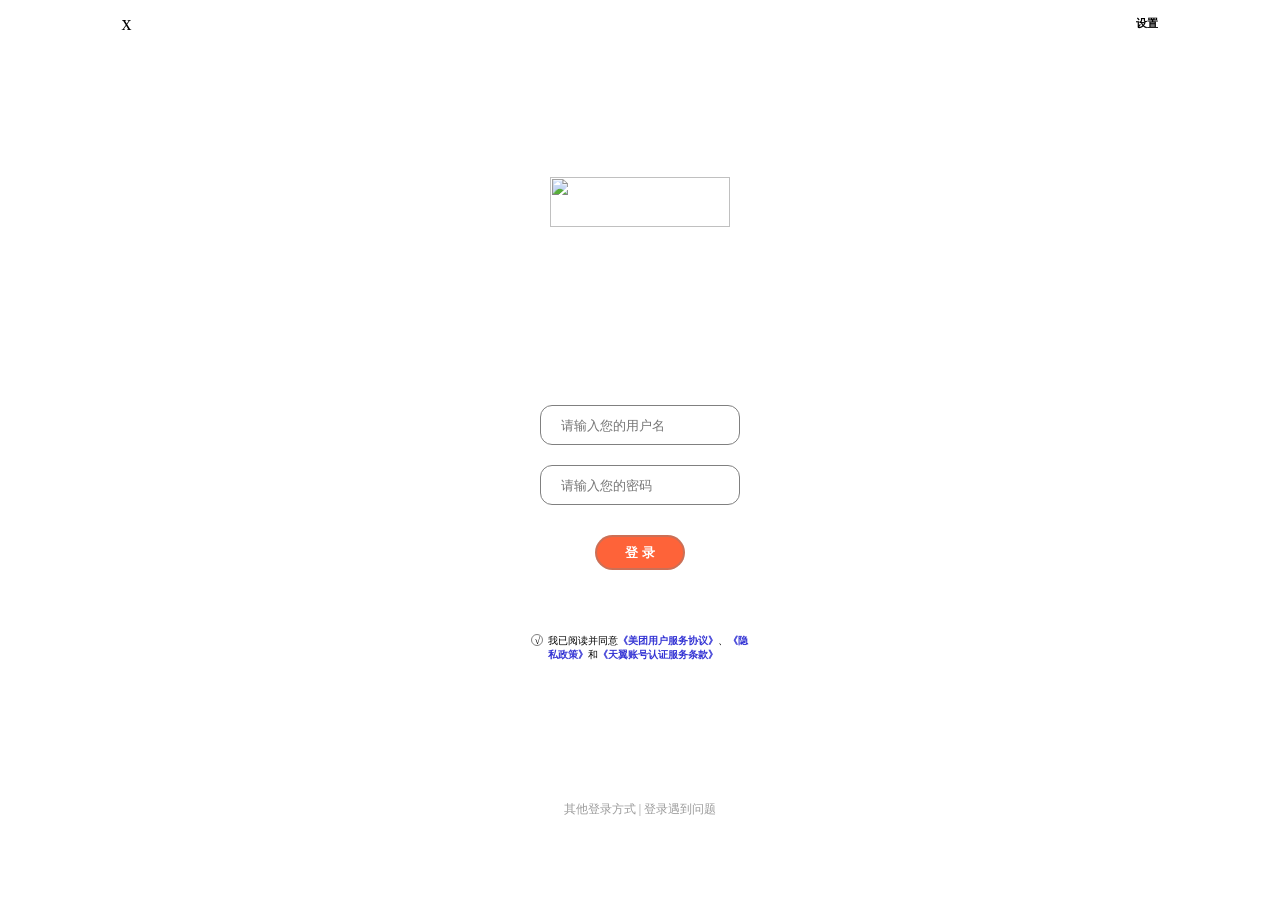
==== rdc_public_remark_web/src/html/index.html @ c01dc5eb "Add files via upload" ====
<!DOCTYPE html>
<html lang="zh-CN">
<head>
    <meta charset="UTF-8">
    <meta name="viewport" content="width=device-width, initial-scale=1.0">
    <title>大众点评</title>
    <link rel="stylesheet" href="../style/index.css">
    <link rel="stylesheet" href="../style/reset.css">
</head>
<body>
    <!-- 登录界面 -->
    <div class="dzdp_login dzdp_page">
        <div class="dzdp_login_header">
            <i class="dzdp_login_close" style="font-size: 20px;">x</i>
            <p class="dzdp_login_config">设置</p>
        </div>
        <div class="dzdp_login_content">
            <img class="dzdp_logo" src="/static/images/dzdp_logo.png" alt="">
            <div class="dzdp_login_tip" style="opacity: 0;"></div>
            <form class="dzdp_login_form" autocomplete="off">
                <input type="text" class="account" name="account" placeholder="请输入您的用户名">
                <input type="password" class="password" name="password" placeholder="请输入您的密码">
                <div class="dzdp_login_btn" style="margin-top: 20px;">
                    <button class="dzdp_log">登 录</button>
                </div>
            </form>
            <div class="dzdp_login_attention">
                <i class="dzdp_login_attention_confirm">√</i>
                <span class="dazp_login-attentionText">我已阅读并同意<strong style="color: rgb(52, 52, 212)">《美团用户服务协议》</strong>、<strong style="color: rgb(52, 52, 212)">《隐私政策》</strong>和<strong style="color: rgb(52, 52, 212)">《天翼账号认证服务条款》</strong></span>
            </div>
        </div>
        <div class="dzdp_login_bottom">其他登录方式 | 登录遇到问题</div>
    </div>

    <!-- 主界面 -->
    <div class="dzdp_mainPage dzdp_page innerPage innerPage_01" style="display: none;">
       <div class="dzdp_mainPage_header">
            <div class="dzdp_mainPage_header_tab" style="margin: 0 auto;">
                <h2 class="dzdp_mainPage_headTab tab_note">笔记 </h2>
                <h2 class="dzdp_mainPage_headTab tab_place  header_tab_active"> 广州 <em style="font-size: 10px; color: black; background: none;">▼</em></h2>
            </div>
            <img src="/static/icon/main_page_menu.svg" class="dzdp_mainPage_menuSvg" alt="" style="width: 20px; height: 45px;">
       </div>
       <div class="dzdp_mainPage_searh">
            <img src="/static/icon/scan.svg" alt="" style="width: 5%; height: 80%;">
            <span class="gap" style="color: gray; margin-bottom: 3px;"> | </span>
            <input type="text" class="dzdp_mainPage_searhBox" placeholder="白云山攻略">
            <button class="dzdp_mainPage_searhBtn">搜索</button>
       </div>
       <div class="dzdp_mainPage_content">
            <ul class="dzdp_mainPage_content_tab">
                <li class="tab_choice">关注</li>
                <li class="tab_choice content_tab_active">推荐</li>
                <li class="tab_choice">附近</li>
                <li class="tab_choice">美食</li>
                <li class="tab_choice">出行</li>
                <li class="tab_choice">户外</li>
            </ul>
            <div class="dzdp_mainPage_noteShow">
                
            </div>
       </div> 
    </div>

    <!-- 视频界面 空白-->
    <div class="dzdp_videoPage dzdp_page innerPage innerPage_02" style="display: none;"></div>

    <!-- 消息界面 -->
    <div class="dzdp_messagePage dzdp_page innerPage innerPage_03" style="display: none;">
        <div class="dzdp_messagePage_head">
            <h1 class="dzdp_messagePage_title">消 息</h1>
            <span class="dzdp_messagePage_delRecord">
                <img src="/static/icon/delRecord.svg" alt="" style="width: 20%;">
                清除未读
            </span>
        </div>
        <div class="dzdp_messagePage_tips">
            <div class="messagePage_likeCheck">
                <div class="messagePage_IconBox" style="background-color: rgb(255, 236, 221);">
                    <img src="/static/icon/thumb_liked.svg" style="width: 60%;">
                </div>
                <span class="iconDesription">赞/收藏/有帮助</span>
            </div>
            <div class="messagePage_comment">
                <div class="messagePage_IconBox" style="background-color: rgb(254, 227, 232);">
                    <img src="/static/icon/commentIcon.svg" style="width: 60%;">
                </div>
                <span class="iconDesription">评论和@</span>
            </div>
            <div class="messagePage_fansAdd">
                <div class="messagePage_IconBox" style="background-color: rgb(226, 244, 255);">
                    <img src="/static/icon/fansAdd.svg" style="width: 60%;">
                </div>
                <span class="iconDesription">新增粉丝</span>
            </div>
            
        </div>
            
     </div>

    <!-- 我的 页面 -->
    <div class="dzdo_personPage dzdp_page innerPage innerPage_04" style="display: none;"></div>

    <!-- 底部tab切换栏 -->
    <div class="dzdp_Page_bottom" style="display: none;">
        <ul class="dzdp_mainPage_bottomTab">
            <li class="tab_choice bottom_tab_active">推荐</li>
            <li class="tab_choice">视频</li>
            <li class="tab_choice_publish">+ 发笔记</li>
            <li class="tab_choice">消息</li>
            <li class="tab_choice">我的</li>
        </ul>
   </div>

    <!-- 搜索界面 -->
    <div class="dzdp_searchPage dzdp_page" style="display: none;">
        <div class="dzdp_searchPage_search">
            <i class="searchPage_returnIcon" style="font-size: 30px;">&lt;</i>
            <input type="text" class="dzdp_searchPage_searchBox" autofocus>
            <span class="dzdp_searchPage_searchBtn">搜索</span>
        </div>
        <div class="dzdp_searchPage_history" style="width: 100%; height: 20%;">
            <div class="dzdp_searchPage_historyHead">
                <h2 class="searchHistory" style="font-weight: 600;">历史搜索</h2>
                <img src="/static/icon/delIcon.svg" class="dzdp_searchPage_historyDel" style="width: 6%; height: 6%;">
            </div>
            <div class="dzdp_searchPage_historyContent">
               
            </div>
        </div>
        <div class="dzdp_searchPage_discovery" style="width: 100%;">
            <div class="dzdp_searchPage_Head">
                <h2 class="searchDiscovery" style="font-weight: 600;">搜索发现</h2>
                <span class="discoveryToggle"><img src="/static/icon/discoveryToggle.svg" class="dzdp_searchPage_discoveryToggle" style="width: 25%; height: 30%;">换一换</span>
            </div>
            <div class="dzdp_searchPage_historyContent">
                
            </div>
        </div>
    </div>

    <!-- 引用js文件 -->
    <script src="../utlis/index.js"></script>
</body>
</html>
---- rdc_public_remark_web/src/style/index.css ----
body {
    display: flex;
    flex-direction: column;
    align-items: center; 
    position: relative;
}

.dzdp_page {
    display: flex;
    height: 90vh;
    width: 90vw;
    margin: auto;
    left: 0;
    right: 0;
    top: 0;
    position: absolute;
}
/* 登录界面样式 */
.dzdp_login {   
    flex-direction: column;
    justify-content: space-between;
    align-items: center;
    transition: all 1s;
}

.dzdp_login_header {
    width: 90%;
    height: 30px;
    margin: 0 auto;

    display: flex;
    justify-content: space-between;
    align-items: center;
}

.dzdp_login_config {
    font-size: 11px;
    font-weight: 600;
}

.dzdp_logo {
    width: 180px;
    height: 50px;
}

.dzdp_login_content {
    width: 90%;
    height: 60%;
}

.dzdp_login_content,.dzdp_login_form {
    display: flex;
    flex-direction: column;
    justify-content: space-between;
    align-items: center;
}

.dzdp_login_tip {
    width: 200px;
    height: 60px;
    font-size: 15px;
    color: white;
    border-radius: 10px;
    border: 1px solid white;

    display: flex;
    justify-content: center;
    align-items: center;

    margin-bottom: -20px;

    transition: all 0.3s linear;
}

.account,.password {
    width: 200px;
    height: 40px;
    padding-left: 20px;
    border-radius: 12px;
    margin: 10px 0;

    border: 1px solid gray;
}

.dzdp_log {
    width: 90px;
    height: 35px;
    font-weight: 600;

    border-radius: 20px;
    border: 2px solid #80808066;
}

.dzdp_log:active {
    box-shadow: 0 0 5px gray;
}

.dzdp_log {
    color: white;
    background-color: rgb(254, 99, 57);
}

.dzdp_login_attention {
    display: flex;
}

.dazp_login-attentionText {
    display: block;
    width: 200px;
    font-size: 10px;
}

.dzdp_login_attention_confirm {
    display: block;
    width: 12px;
    height: 12px;
    border: 1px solid gray;
    font-size: 10px;
    color: black;
    background-color: white;

    text-align: center;
    line-height: 12px;

    border-radius: 12px;

    overflow: hidden;

    margin-right: 5px;
}

.attentionConfirm {
    color: white;
    background-color: rgb(254, 99, 57);
}

.dzdp_login_bottom {
    color: rgba(128, 128, 128, 0.797);
    font-size: 12px;
}


/* 主页面样式 */
.dzdp_mainPage {
    flex-direction: column;
    align-items: center; 
}

.dzdp_mainPage_header {
    width: 90%;
    display: flex;
    justify-content: end;
}

.dzdp_mainPage_header_tab {
    width: 40%;
    display: flex;
    justify-content: space-between;
    align-items: center;

    margin-top: 10px;
}

.dzdp_mainPage_headTab {
    font-size: 13px;
    color: gray;
}

.dzdp_mainPage_searh {
    width: 100%;
    height: 30px;
    padding-left: 10px;
    line-height: 30px;

    border: 1px solid rgb(254, 114, 45);
    border-radius: 30px;

    display: flex;
    justify-content: space-around;
    align-items: center;
}

.dzdp_mainPage_searhBox {
    height: 100%; 
    width: 70%;
    border: none;
}

.dzdp_mainPage_searhBtn {
    width: 13%;
    height: 23px;
    font-size: 12px;
    font-weight: 600;
    color: white;
    background-image: linear-gradient(rgb(254,134,53), rgb(254, 114, 45) );

    border: 1px solid rgb(254, 114, 45);
    border-radius: 30px;

    margin-right: 5px;  
}

.dzdp_mainPage_content {
    width: 100%;
    margin: 0 auto;
}

.dzdp_mainPage_content_tab {
    width: 100%;
    height: 20px;
    display: flex;
    justify-content: space-between;
    align-items: center;
}

.dzdp_mainPage_content_tab .tab_choice{
    font-size: 12px;
    font-weight: 400;
    color: gray;
}

.header_tab_active {
    background: linear-gradient(rgb(254, 114, 45), rgb(254, 99, 57))no-repeat left bottom /  30px 3px ;
}

.header_tab_active,.dzdp_mainPage_content_tab .content_tab_active {
    font-size: 15px;
    font-weight: 600;
    color: black;
}

.dzdp_mainPage_noteShow {
    width: 100%;
    position: relative;
    overflow: scroll;
}

.dzdp_mainPage_noteShow>.mainPage_noteBox {
    width: 150px;
    position: absolute;
    transition: .3s;

    box-shadow: 0 0 10px rgba(0, 0, 0, 0.306);
}

.dzdp_mainPage_noteImg {
    width: 100%;
    height: 80%;
    background-color: rgba(128, 128, 128, 0.553);
}

.dzdp_mainPage_noteText {
    width: 100%;
    height: 20%;
    background-color: rgba(7, 170, 235, 0.785);
    margin: 0 auto;
}

.dzdp_Page_bottom {
    width: 100%; 
    box-shadow: 0 0 10px rgba(0, 0, 0, 0.205);
    border-top: 1px solid rgba(128, 128, 128, 0.119); 
    position: fixed; 
    bottom: 0px;
    background-color: white;
}

.dzdp_mainPage_bottomTab {
    width: 100%;
    display: flex;
    align-items: center;
    justify-content: space-evenly;

    font-size: 12px;
    color: gray;
}

.dzdp_mainPage_bottomTab>.tab_choice,.tab_choice_publish {
    width: 30px;
    height: 30px;
    text-align: center;
    line-height: 30px;
    border-radius: 30px;

    display: flex;
    justify-content: center;
    align-items: center;
}

.dzdp_mainPage_bottomTab .tab_choice_publish {
    background-image: linear-gradient(to right,rgb(254, 138, 58), rgb(253, 94, 34), rgb(253, 61, 16)); 
    width: 65px; 
    color: white; 
    font-weight: 600; 
    font-size: 12px; 
    background-color: white;
}

.bottom_tab_active {
    font-size: 10px;
    color: rgb(253, 61, 16);
    background-color: rgb(255, 236, 227);
}


/* 搜索界面样式 */
.dzdp_searchPage {

    flex-direction: column;
    align-items: center;
}

.dzdp_searchPage_search {
    width: 100%;
    height: 40px;
    display: flex;
    justify-content: space-between;
    align-items: center;

    margin-bottom: 10px;
}

.dzdp_searchPage_searchBox {
    width: 75%;
    height: 30px;

    border: none;
    border-radius: 15px;
    padding: 15px;
}

.dzdp_searchPage_searchBtn {
    font-size: 12px;
    font-weight: 600;
}

.dzdp_searchPage_historyHead {
    display: flex;
    justify-content: space-between;
    align-items: center;
}

.dzdp_searchPage_Head {
    display: flex;
    justify-content: space-between;
    align-items: center;
}

.discoveryToggle {
    width: 18%;
    font-size: 12px; 
    color: rgba(128, 128, 128, 0.89);

    display: flex; 
    align-items: center;
}

/* 消息界面 */
.dzdp_messagePage {
    flex-direction: column;
    align-items: center; 
}

.dzdp_messagePage_head {
    width: 100%;

    display: flex;
    justify-content: end;

    margin-bottom: 20px;
}

.dzdp_messagePage_title {
    display: block;
    width: 33%;
    text-align: center;
    font-size: 20px;
}

.dzdp_messagePage_delRecord {
    width: 33%;

    font-size: 13px;

    display: flex;
    align-items: center;
    justify-content: center;
}

.dzdp_messagePage_tips {
    width: 100%;

    display: flex;
    justify-content: space-evenly;
    align-items: center;
}

.messagePage_likeCheck,.messagePage_comment,.messagePage_fansAdd {
    width: 33%;
    font-size: 12px;
    
    
    display: flex;
    flex-direction: column;
    align-items: center;
    text-align: center;
}

.messagePage_IconBox {
    width: 36%;
    height: 40px;
    display: flex;
    justify-content: center;
    align-items: center;
    
    border-radius: 40px;
    margin-bottom: 10px;
}

.iconDesription {
    font-size: 15px;
    font-weight: 200;
}
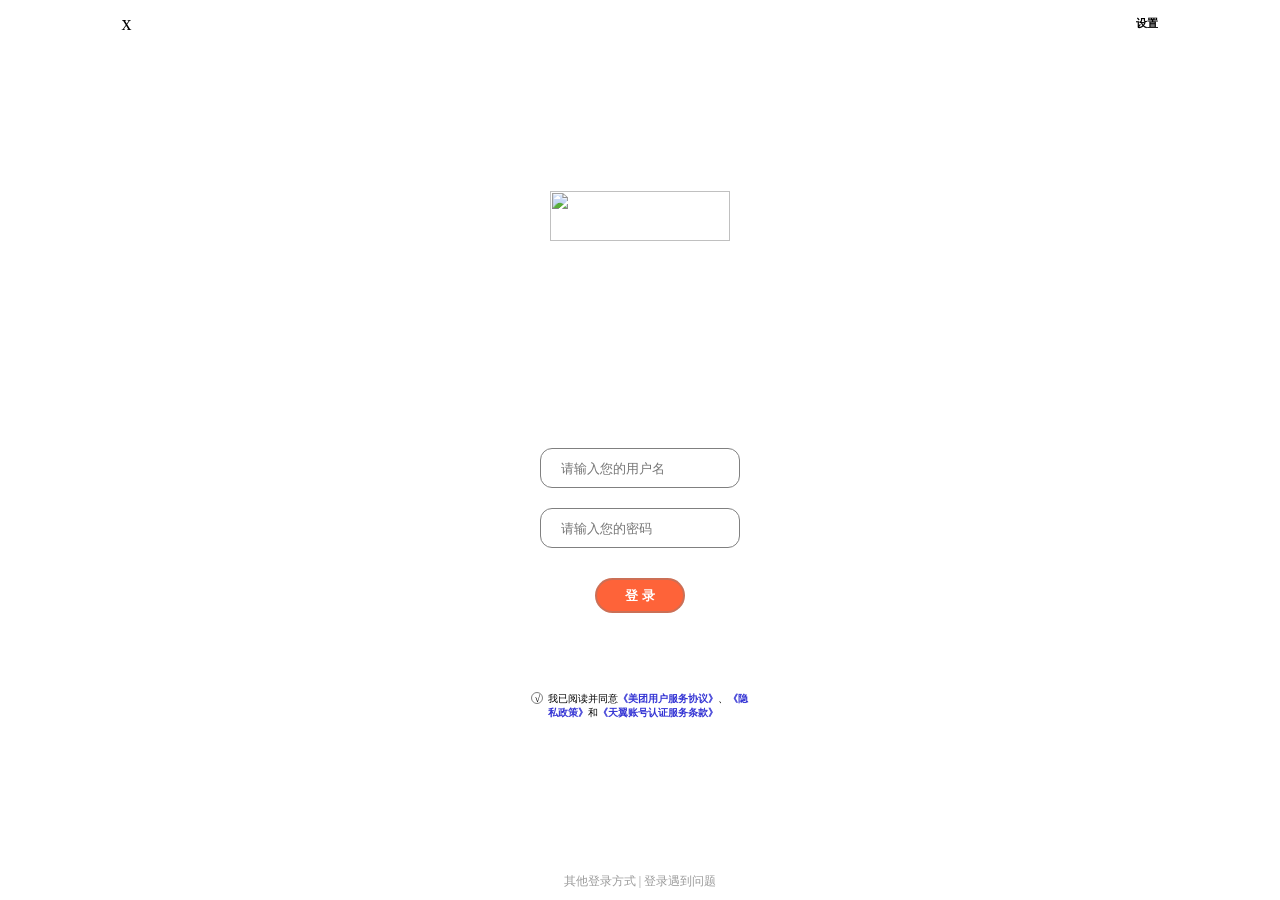
==== commit a3d9b7fa: "Add files via upload" ====
--- a/rdc_public_remark_web/src/html/index.html
+++ b/rdc_public_remark_web/src/html/index.html
@@ -56,7 +56,7 @@
                 <li class="tab_choice">出行</li>
                 <li class="tab_choice">户外</li>
             </ul>
-            <div class="dzdp_mainPage_noteShow">
+            <div class="dzdp_mainPage_noteShow recommendPage">
                 
             </div>
        </div> 
@@ -65,12 +65,56 @@
     <!-- 视频界面 空白-->
     <div class="dzdp_videoPage dzdp_page innerPage innerPage_02" style="display: none;"></div>
 
+     <!-- 发表笔记的界面 -->
+     <div class="dzdp_notePublish dzdp_page innerPage innerPage_03"  style="display: none;">
+        <div class="dzdp_notePublish_head">
+            <img src="/static/icon/back.svg" alt="" style="width: 27px;" id="backIcon">
+            <span class="dzdp_notePublish_title" >发笔记</span>
+            <img src="/static/icon/attention.svg" alt="" style="width: 17px;">
+        </div>
+
+        <div class="dzdp_notePublish_editContent">
+            <div class="dzdp_notePublish_picture" style="height: 20%;">
+                <div class="dzdp_notePublish_pictureAdd">
+                    <img src="/static/icon/picture_add.svg" alt="" style="width: 30%;">
+                </div>
+            </div>
+            <input type="text" class="dzdp_notePublish_titleInput" placeholder="填写标题会被更多人看到~">
+            <hr>
+            <textarea name="" id="" cols="30" rows="10" class="dzdp_notePublish_mainBody" placeholder="添加正文" style="width: 100%;"></textarea>
+            <div class="dzdp_notePublish_tag_topic">
+                <div class="dzdp_notePublish_topicBox">
+                    <img src="/static/icon/topic.svg" alt="" style="width: 25%;">
+                    话题
+                </div>
+                <div class="dzdp_notePublish_tagBox">
+                    <img src="/static/icon/tag.svg" alt="" style="width: 35%;">
+                    标签
+                </div>
+            </div>
+            <hr>
+            <div class="dzdp_notePublish_place" style="width: 100%;">
+                <div class="dzdp_notePublish_placeHead">
+                    <div class="dzdp_notePublish_placeIcon">
+                        <img src="/static/icon/place.svg" alt="" style="width: 27px;">
+                        添加地点
+                    </div>
+                    <div class="dzdp_notePublish_placeChoose">
+                        去选择 &gt;
+                    </div>
+                </div>
+            </div>
+        </div>
+        <button class="dzdp_notePublish_btn">发 布 笔 记</button>
+    
+    </div>  
+
     <!-- 消息界面 -->
-    <div class="dzdp_messagePage dzdp_page innerPage innerPage_03" style="display: none;">
+    <div class="dzdp_messagePage dzdp_page innerPage innerPage_04" style="display: none;">
         <div class="dzdp_messagePage_head">
             <h1 class="dzdp_messagePage_title">消 息</h1>
             <span class="dzdp_messagePage_delRecord">
-                <img src="/static/icon/delRecord.svg" alt="" style="width: 20%;">
+                <img src="/static/icon/del_record.svg" alt="" style="width: 20%;">
                 清除未读
             </span>
         </div>
@@ -83,13 +127,13 @@
             </div>
             <div class="messagePage_comment">
                 <div class="messagePage_IconBox" style="background-color: rgb(254, 227, 232);">
-                    <img src="/static/icon/commentIcon.svg" style="width: 60%;">
+                    <img src="/static/icon/comment_icon.svg" style="width: 60%;">
                 </div>
                 <span class="iconDesription">评论和@</span>
             </div>
             <div class="messagePage_fansAdd">
                 <div class="messagePage_IconBox" style="background-color: rgb(226, 244, 255);">
-                    <img src="/static/icon/fansAdd.svg" style="width: 60%;">
+                    <img src="/static/icon/fans_add.svg" style="width: 60%;">
                 </div>
                 <span class="iconDesription">新增粉丝</span>
             </div>
@@ -99,16 +143,47 @@
      </div>
 
     <!-- 我的 页面 -->
-    <div class="dzdo_personPage dzdp_page innerPage innerPage_04" style="display: none;"></div>
+    <div class="dzdp_personPage dzdp_page innerPage innerPage_05" style="display: none;">
+        <div class="dzdp_personPage_head">
+            <div class="dzdp_personPage_headphoto">
+                <div class="dzdp_personPage_headphoto_iconBox">
+                    <img src="/static/icon/headphoto_add.svg" alt="" style="width: 60%;">
+                </div>
+            </div>
+            <section class="dzdp_personPage_headText">
+                <span class="dzdp_personPage_uname" style="font-size: 18px; color: white;">
+                    点击设置昵称
+                </span>
+                <span class="dzdp_personPage_breif" style="font-size: 10px; color: rgb(255, 253, 253);">
+                    添加简介让大家更好的认识你~
+                </span>
+            </section>
+        </div>
+        <div class="dzdp_personPage_statics">
+            <ul class="dzdp_personPage_staticsBox">
+                <li><em style="font-style: italic;">0</em> 粉丝</li>
+                <li><em style="font-style: italic;">0</em> 关注</li>
+                <li><em style="font-style: italic;">0</em> 获赞</li>
+            </ul>
+        </div>
+        <div class="dzdp_personPage_myRecord">
+            <ul class="dzdp_personPage_myRecord_head">
+                <li class="recordHead_active">动态</li>
+                <li>笔记</li>
+            </ul>
+        </div>
+    </div>
+
+   
 
     <!-- 底部tab切换栏 -->
     <div class="dzdp_Page_bottom" style="display: none;">
         <ul class="dzdp_mainPage_bottomTab">
-            <li class="tab_choice bottom_tab_active">推荐</li>
-            <li class="tab_choice">视频</li>
-            <li class="tab_choice_publish">+ 发笔记</li>
-            <li class="tab_choice">消息</li>
-            <li class="tab_choice">我的</li>
+            <li class="bottom_tab tab_choice bottom_tab_active">推荐</li>
+            <li class="bottom_tab tab_choice">视频</li>
+            <li class="bottom_tab tab_choice_publish">+ 发笔记</li>
+            <li class="bottom_tab tab_choice">消息</li>
+            <li class="bottom_tab tab_choice">我的</li>
         </ul>
    </div>
 
@@ -122,7 +197,7 @@
         <div class="dzdp_searchPage_history" style="width: 100%; height: 20%;">
             <div class="dzdp_searchPage_historyHead">
                 <h2 class="searchHistory" style="font-weight: 600;">历史搜索</h2>
-                <img src="/static/icon/delIcon.svg" class="dzdp_searchPage_historyDel" style="width: 6%; height: 6%;">
+                <img src="/static/icon/del_icon.svg" class="dzdp_searchPage_historyDel" style="width: 6%; height: 6%;">
             </div>
             <div class="dzdp_searchPage_historyContent">
                
@@ -131,7 +206,7 @@
         <div class="dzdp_searchPage_discovery" style="width: 100%;">
             <div class="dzdp_searchPage_Head">
                 <h2 class="searchDiscovery" style="font-weight: 600;">搜索发现</h2>
-                <span class="discoveryToggle"><img src="/static/icon/discoveryToggle.svg" class="dzdp_searchPage_discoveryToggle" style="width: 25%; height: 30%;">换一换</span>
+                <span class="discoveryToggle"><img src="/static/icon/discovery_toggle.svg" class="dzdp_searchPage_discoveryToggle" style="width: 25%; height: 30%;">换一换</span>
             </div>
             <div class="dzdp_searchPage_historyContent">
                 
@@ -139,7 +214,10 @@
         </div>
     </div>
 
+
+
     <!-- 引用js文件 -->
+    <script src="../utlis/defaultTool.js"></script>
     <script src="../utlis/index.js"></script>
 </body>
 </html>
--- a/rdc_public_remark_web/src/style/index.css
+++ b/rdc_public_remark_web/src/style/index.css
@@ -7,7 +7,7 @@
 
 .dzdp_page {
     display: flex;
-    height: 90vh;
+    height: 98vh;
     width: 90vw;
     margin: auto;
     left: 0;
@@ -15,6 +15,8 @@
     top: 0;
     position: absolute;
 }
+
+
 /* 登录界面样式 */
 .dzdp_login {   
     flex-direction: column;
@@ -211,6 +213,8 @@
     display: flex;
     justify-content: space-between;
     align-items: center;
+
+    margin: 16px 0;
 }
 
 .dzdp_mainPage_content_tab .tab_choice{
@@ -257,7 +261,9 @@
 }
 
 .dzdp_Page_bottom {
+    display: flex;
     width: 100%; 
+    height: 8%;
     box-shadow: 0 0 10px rgba(0, 0, 0, 0.205);
     border-top: 1px solid rgba(128, 128, 128, 0.119); 
     position: fixed; 
@@ -420,4 +426,192 @@
 .iconDesription {
     font-size: 15px;
     font-weight: 200;
+}
+
+/* 我的界面 */
+.dzdp_personPage {
+    flex-direction: column;
+    align-items: center;
+    justify-content: end;
+}
+
+.dzdp_personPage_head {
+    width: 100%;
+
+    display: flex;
+    align-items: center;
+
+    margin-bottom: 10px;
+}
+
+.dzdp_personPage_headphoto {
+    width: 80px;
+    height: 80px;
+
+    border-radius: 80px;
+    background-color: azure;
+
+    margin-right: 20px;
+}
+
+.dzdp_personPage_headphoto_iconBox {
+    width: 70px;
+    height: 70px;
+
+    border-radius: 70px;
+    background-color: rgba(76, 73, 73, 0.174);
+}
+
+.dzdp_personPage_headphoto_iconBox,.dzdp_personPage_headphoto {
+    display: flex;
+    justify-content: center;
+    align-items: center;
+}
+
+.dzdp_personPage_headText {
+    height: 60%;
+
+    display: flex;
+    flex-direction: column;
+    justify-content: space-between;
+}
+
+.dzdp_personPage_statics {
+    width: 100%;
+    height: 10%;
+
+    border-radius: 12px;
+    background-color: aliceblue;
+
+    display: flex;
+    justify-content: center;
+
+    margin-bottom: 15px;
+}
+
+.dzdp_personPage_staticsBox {
+    width: 80%;
+
+    display: flex;
+    justify-content: space-between;
+    align-items: center;
+}
+
+.dzdp_personPage_myRecord {
+    width: 100%;
+    height: 60%;
+    border-radius: 12px ;
+    background-color: rgba(192, 183, 183, 0.272);
+}
+
+.dzdp_personPage_myRecord_head {
+    width: 30%;
+
+    display: flex;
+    justify-content: space-between;
+
+    margin: 10px 20px;
+}
+
+.recordHead_active {
+    background: linear-gradient(to right,rgb(254, 138, 58), rgb(253, 94, 34), rgb(253, 61, 16)) no-repeat left bottom /  35px 4px ;
+}
+
+/* 发表笔记页面 */
+.dzdp_notePublish {
+    flex-direction: column;
+    align-items: center;
+}
+
+
+.dzdp_notePublish_head {
+    width: 100%;
+    height: 5%;
+
+    display: flex;
+    justify-content: space-between;
+    align-items: center;
+}
+
+.dzdp_notePublish_editContent {
+    width: 100%;
+    height: 85%;
+
+    margin-top: 15px;
+}
+
+.dzdp_notePublish_pictureAdd {
+    width: 90px;
+    height: 90px;
+
+    background-color: rgba(246 , 246, 246);
+    border-radius: 10px;
+
+    display: flex;
+    justify-content: center;
+}
+
+.dzdp_notePublish_titleInput {
+    width: 100%;
+    border: none;
+
+    margin-top: 20px;
+}
+
+.dzdp_notePublish_tag_topic {
+    width: 100%;
+    height: 10%;
+    display: flex;
+    justify-content: start;
+}
+
+.dzdp_notePublish_topicBox,.dzdp_notePublish_tagBox {
+    font-size: 10px;
+    text-align: center;
+    margin-right: 10px;
+
+    width: 50px;
+    height: 20px;
+    border-radius: 20px;
+    line-height: 20px;
+
+    background-color: rgb(246, 246, 246);
+
+    display: flex;
+    align-items: center;
+    justify-content: center;
+}
+
+.dzdp_notePublish_placeHead {
+    width: 100%;
+
+    display: flex;
+    justify-content: space-between;
+    align-items: center;
+}
+
+.dzdp_notePublish_placeIcon {
+    font-size: 12px;
+    font-weight: 600;
+    width: 40%;
+    height: 30%;
+
+    display: flex;
+    align-items: center;
+}
+
+.dzdp_notePublish_placeChoose {
+    font-size: 12px;
+    color: gray;
+}
+
+.dzdp_notePublish_btn {
+    width: 300px;
+    height: 40px;
+    border-radius: 20px;
+    font-weight: 600;
+    color: white;
+
+    border: none;
+    background-color: rgb(255, 99, 57);
 }
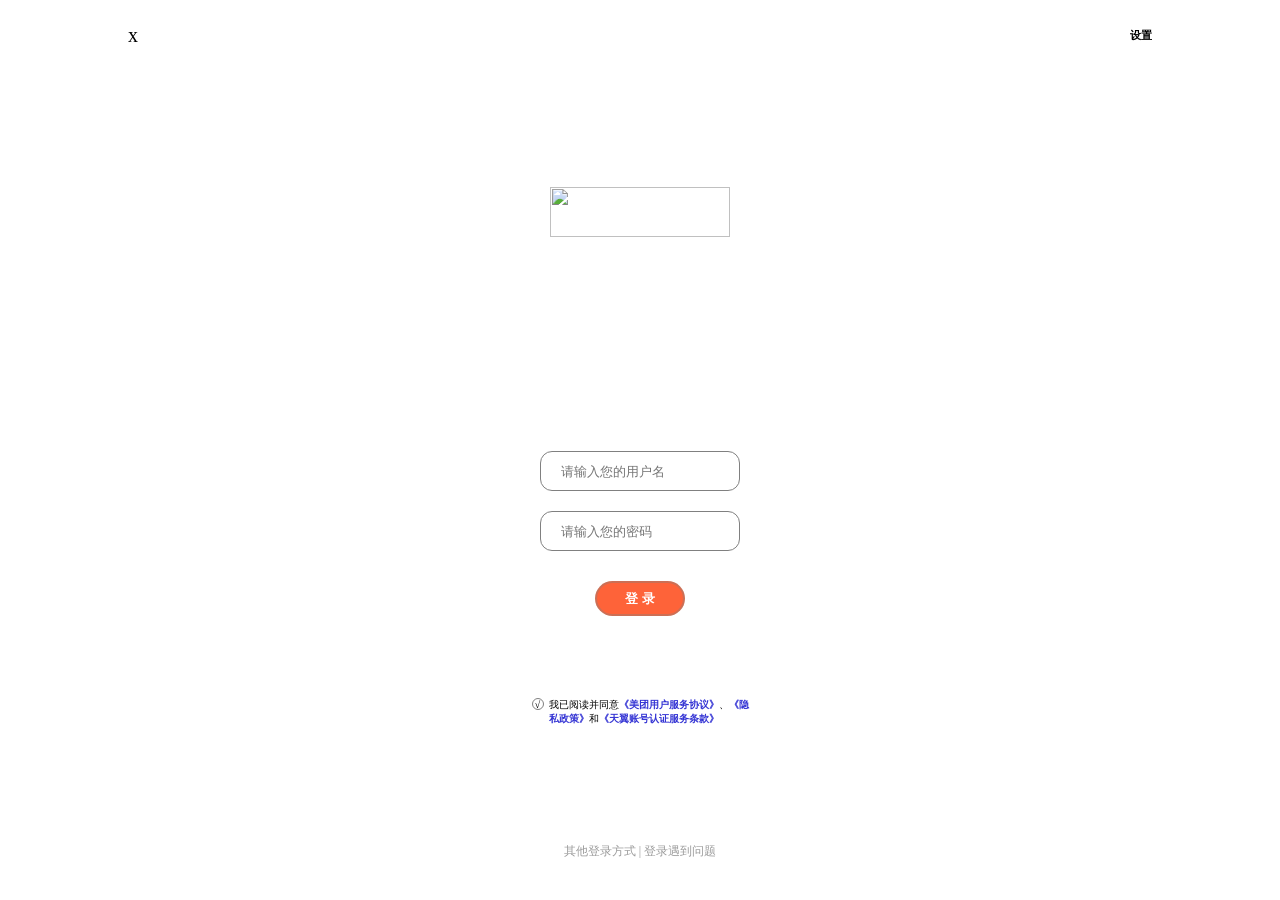
==== commit c8628561: "Add files via upload" ====
--- a/rdc_public_remark_web/src/html/index.html
+++ b/rdc_public_remark_web/src/html/index.html
@@ -4,8 +4,14 @@
     <meta charset="UTF-8">
     <meta name="viewport" content="width=device-width, initial-scale=1.0">
     <title>大众点评</title>
-    <link rel="stylesheet" href="../style/index.css">
-    <link rel="stylesheet" href="../style/reset.css">
+    <link rel="stylesheet" href="../style/common.css">
+    <link rel="stylesheet" href="../style/loginPage.css">
+    <link rel="stylesheet" href="../style/mainPage.css">
+    <link rel="stylesheet" href="../style/message.css">
+    <link rel="stylesheet" href="../style/notePublish.css">
+    <link rel="stylesheet" href="../style/personPage.css">
+    <link rel="stylesheet" href="../style/searchPage.css">
+    <link rel="stylesheet" href="../style/personMessage_edit.css">
 </head>
 <body>
     <!-- 登录界面 -->
@@ -41,11 +47,11 @@
             </div>
             <img src="/static/icon/main_page_menu.svg" class="dzdp_mainPage_menuSvg" alt="" style="width: 20px; height: 45px;">
        </div>
-       <div class="dzdp_mainPage_searh">
+       <div class="dzdp_mainPage_search">
             <img src="/static/icon/scan.svg" alt="" style="width: 5%; height: 80%;">
             <span class="gap" style="color: gray; margin-bottom: 3px;"> | </span>
-            <input type="text" class="dzdp_mainPage_searhBox" placeholder="白云山攻略">
-            <button class="dzdp_mainPage_searhBtn">搜索</button>
+            <input type="text" class="dzdp_mainPage_searchBox" placeholder="白云山攻略">
+            <button class="dzdp_mainPage_searchBtn">搜索</button>
        </div>
        <div class="dzdp_mainPage_content">
             <ul class="dzdp_mainPage_content_tab">
@@ -56,9 +62,11 @@
                 <li class="tab_choice">出行</li>
                 <li class="tab_choice">户外</li>
             </ul>
-            <div class="dzdp_mainPage_noteShow recommendPage">
-                
-            </div>
+            <div class="dzdp_mainPage_noteSlider">
+                <div class="dzdp_mainPage_noteShow recommendPage">
+                    
+                </div>
+            </div>   
        </div> 
     </div>
 
@@ -68,7 +76,7 @@
      <!-- 发表笔记的界面 -->
      <div class="dzdp_notePublish dzdp_page innerPage innerPage_03"  style="display: none;">
         <div class="dzdp_notePublish_head">
-            <img src="/static/icon/back.svg" alt="" style="width: 27px;" id="backIcon">
+            <img src="/static/icon/back.svg" alt="" style="width: 27px;" id="backIcon_01">
             <span class="dzdp_notePublish_title" >发笔记</span>
             <img src="/static/icon/attention.svg" alt="" style="width: 17px;">
         </div>
@@ -81,7 +89,7 @@
             </div>
             <input type="text" class="dzdp_notePublish_titleInput" placeholder="填写标题会被更多人看到~">
             <hr>
-            <textarea name="" id="" cols="30" rows="10" class="dzdp_notePublish_mainBody" placeholder="添加正文" style="width: 100%;"></textarea>
+            <textarea name="note_mainBody" id="1" cols="30" rows="10" class="dzdp_notePublish_mainBody" placeholder="添加正文" style="width: 100%;"></textarea>
             <div class="dzdp_notePublish_tag_topic">
                 <div class="dzdp_notePublish_topicBox">
                     <img src="/static/icon/topic.svg" alt="" style="width: 25%;">
@@ -114,7 +122,7 @@
         <div class="dzdp_messagePage_head">
             <h1 class="dzdp_messagePage_title">消 息</h1>
             <span class="dzdp_messagePage_delRecord">
-                <img src="/static/icon/del_record.svg" alt="" style="width: 20%;">
+                <img src="/static/icon/del_record.svg" alt="" style="width: 24px;">
                 清除未读
             </span>
         </div>
@@ -143,21 +151,27 @@
      </div>
 
     <!-- 我的 页面 -->
-    <div class="dzdp_personPage dzdp_page innerPage innerPage_05" style="display: none;">
+    <div class="dzdp_personPage dzdp_page innerPage innerPage_05"  style="display: none;">
         <div class="dzdp_personPage_head">
-            <div class="dzdp_personPage_headphoto">
-                <div class="dzdp_personPage_headphoto_iconBox">
-                    <img src="/static/icon/headphoto_add.svg" alt="" style="width: 60%;">
-                </div>
-            </div>
-            <section class="dzdp_personPage_headText">
-                <span class="dzdp_personPage_uname" style="font-size: 18px; color: white;">
-                    点击设置昵称
-                </span>
-                <span class="dzdp_personPage_breif" style="font-size: 10px; color: rgb(255, 253, 253);">
-                    添加简介让大家更好的认识你~
-                </span>
-            </section>
+            <div style="display: flex; align-items: center;">
+                <div class="dzdp_personPage_headphoto">
+                    <div class="dzdp_personPage_headphoto_iconBox">
+                        <img src="/static/icon/headphoto_add.svg" alt="" style="width: 60%;">
+                    </div>
+                </div>
+                <section class="dzdp_personPage_headText">
+                    <span class="dzdp_personPage_uname" style="font-size: 18px; color: white;">
+                        点击设置昵称
+                    </span>
+                    <span class="dzdp_personPage_breif" style="margin-top: 10px; font-size: 10px; color: rgb(255, 253, 253);">
+                        添加简介让大家更好的认识你~
+                    </span>
+                </section>
+            </div>
+            <div class="dzdp_personPage_abilityBtn">
+                <button class="personPage_personMessage_edit">编辑资料</button>
+                <button class="personPage_logOut">退出登录</button>
+            </div>
         </div>
         <div class="dzdp_personPage_statics">
             <ul class="dzdp_personPage_staticsBox">
@@ -173,8 +187,6 @@
             </ul>
         </div>
     </div>
-
-   
 
     <!-- 底部tab切换栏 -->
     <div class="dzdp_Page_bottom" style="display: none;">
@@ -214,7 +226,134 @@
         </div>
     </div>
 
-
+    <!-- 编辑资料页面 -->
+    <div class="dzdp_personEditPage dzdp_page" style="display: none;">
+        <div class="dzdp_personEditPage_head">
+            <img src="/static/icon/back.svg" alt="" id="backIcon_02" style="width: 27px; margin-left: 10px;">
+            <span class="dzdp_personEditPage_title">个人资料</span>
+        </div>
+        <ul class="dzdp_personEditPage_edition">
+            <li class="editPart editHead">
+                头像
+                <img src="/static/icon/enter.svg" alt="" style="width: 27px;">
+            </li>
+            <li class="editPart editBg">
+                背景
+                <img src="/static/icon/enter.svg" alt="" style="width: 27px;">
+            </li>
+            <li class="editPart editUname">
+                昵称
+                <div style="display: flex; align-items: center;">
+                    <span style="font-size: 13px; color: rgb(158, 172, 180);">填写</span>
+                    <img src="/static/icon/enter.svg" alt="" style="width: 27px;  margin-left: 10px;">
+                </div>
+            </li>
+            <li class="editPart editGender">
+                性别
+                <div style="display: flex; align-items: center;">
+                    <span style="font-size: 13px; color: rgb(158, 172, 180);">选择</span>
+                    <img src="/static/icon/enter.svg" alt="" style="width: 27px; margin-left: 10px;">
+                </div>
+            </li>
+            <li class="editPart editInroduce" style="border: none;">
+                个人介绍
+                <div style="display: flex; align-items: center;">
+                    <span style="font-size: 13px; color: rgb(158, 172, 180);">添加个人简介</span>
+                    <img src="/static/icon/enter.svg" alt="" style="width: 27px; margin-left: 10px;">
+                </div>
+            </li>
+            <li class="edit_gapLine"></li>
+            <li class="editPart editBirthday">
+                生日
+                <div style="display: flex; align-items: center;">
+                    <span style="font-size: 13px; color: rgb(158, 172, 180);">填写</span>
+                    <img src="/static/icon/enter.svg" alt="" style="width: 27px; margin-left: 10px;">
+                </div>
+            </li>
+            <li class="editPart editArea">
+                家乡
+                <div style="display: flex; align-items: center;">
+                    <span style="font-size: 13px; color: rgb(158, 172, 180);">填写</span>
+                    <img src="/static/icon/enter.svg" alt="" style="width: 27px; margin-left: 10px;">
+                </div>
+            </li>
+        </ul>
+    </div>
+
+    <!-- 输入昵称界面 -->
+    <div class="dzdp_personEditPage_uname dzdp_page" style="display: none;">
+        <div class="dzdp_personEditPage_head" style="justify-content: space-between;">
+            <img src="/static/icon/back.svg" alt="" id="backIcon_03" style="width: 27px; margin-left: 10px;">
+            <span class="dzdp_personEditPage_title" style="margin: 0;">修改昵称</span>
+            <span style="margin-right: 20px;"  class="uname_store">保存</span>
+        </div>
+        <div class="dzdp_unameEdit_tipBox">
+            <div class="dzdp_unameEdit_tip">
+                <span style="margin-left: 10px;">昵称30天内可修改4次</span>
+            </div>
+        </div>
+        <div class="dzdp_unameEditBox">
+            <span style="margin-left: 10px;">昵称</span><input type="text" class="dzdp_unameEdit">
+        </div>
+            
+    </div>
+
+    <!-- 选择性别界面 -->
+    <div class="dzdp_personEditPage_gender dzdp_page" style="display: none;">
+        <ul class="genderChoose_box">
+            <li class="male">男</li>
+            <li class="female">女</li>
+        </ul>
+    </div>
+
+    <!-- 添加个人简介界面 -->
+    <div class="dzdp_personEditPage_introduce dzdp_page" style="display: none;">
+        <div class="dzdp_personEditPage_head" style="justify-content: space-between;">
+            <img src="/static/icon/back.svg" alt="" id="backIcon_04" style="width: 27px; margin-left: 10px;">
+            <span class="dzdp_personEditPage_title" style="margin: 0;">编辑个人介绍</span>
+            <span style="margin-right: 20px;"  class="introduce_store">保存</span>
+        </div>
+        <textarea name="person_introduce" id="2" cols="30" rows="10"></textarea>
+        <div class="introduce_numberList">
+            <span style="font-size: 14px; margin-right: 10px;">100</span>
+        </div>
+    </div>
+
+    <!-- 填写生日界面 -->
+    <div class="dzdp_personEditPage_birthday dzdp_page" style="display: none;">
+        <div class="birthdayEdit">
+             <ul class="birthdayEditBox">  
+                <li class="year">
+                    年
+                    <input class="yearBox" type="text" minlength="4" maxlength="4"></input>
+                </li>
+                <li class="month">
+                    月
+                    <input class="monthBox" type="text" minlength="1" maxlength="2"></input>
+                </li>
+                <li class="day">
+                    日
+                    <input class="dayBox" type="text" minlength="1" maxlength="2"></input>
+                </li>  
+            </ul> 
+            <div class="birthdayEdit_btn" style="margin-bottom: 10px;">
+                <button class="cancel">取消</button>
+                <button class="confirm">确定</button>
+            </div>
+        </div>
+        
+    </div>
+
+    <!-- 填写家乡界面 -->
+    <div class="dzdp_personEditPage_area dzdp_page" style="display: none;">
+        <div class="area_editBox">
+            <input type="text" class="areaEdit">
+            <div class="area_editBox_btn">
+                <button class="cancel" style="color: orange;">取消</button>
+                <button class="confirm" style="color: orange;">确定</button>
+            </div>
+        </div>
+    </div>
 
     <!-- 引用js文件 -->
     <script src="../utlis/defaultTool.js"></script>
--- a/rdc_public_remark_web/src/style/common.css
+++ b/rdc_public_remark_web/src/style/common.css
@@ -0,0 +1,74 @@
+* {
+    box-sizing: border-box;
+}
+
+html {
+    scroll-behavior: smooth;
+}
+
+
+i {
+    font-style: normal;
+}
+
+strong {
+    font-style: normal;
+}
+
+button {
+    background-color: white;
+    border: none;
+}
+
+h1,h2 {
+    font-size: 12px;
+    font-weight: normal;
+    margin: 0;
+    padding: 0;
+}
+
+em {
+    font-style: normal;
+}
+
+ul {
+    margin: 0;
+    padding: 0;
+}
+
+li {
+    list-style: none;
+}
+
+input {
+    border: none;
+    outline: none;
+}
+
+textarea {
+    border: none;
+    outline: none;
+}
+
+
+
+body {
+    display: flex;
+    flex-direction: column;
+    align-items: center; 
+    position: relative;
+
+    margin: 0;
+    padding: 0;
+}
+
+.dzdp_page {
+    display: flex;
+    height: 100vh;
+    width: 100vw;
+    margin: auto;
+    left: 0;
+    right: 0;
+    top: 0;
+    position: absolute;
+}
--- a/rdc_public_remark_web/src/style/loginPage.css
+++ b/rdc_public_remark_web/src/style/loginPage.css
@@ -0,0 +1,125 @@
+/* 登录界面样式 */
+.dzdp_login {   
+    flex-direction: column;
+    justify-content: space-between;
+    align-items: center;
+    transition: all 1s;
+}
+
+.dzdp_login_header {
+    width: 80%;
+    height: 30px;
+    margin: 20px auto;
+
+    display: flex;
+    justify-content: space-between;
+    align-items: center;
+}
+
+.dzdp_login_config {
+    font-size: 11px;
+    font-weight: 600;
+}
+
+.dzdp_logo {
+    width: 180px;
+    height: 50px;
+}
+
+.dzdp_login_content {
+    width: 90%;
+    height: 60%;
+}
+
+.dzdp_login_content,.dzdp_login_form {
+    display: flex;
+    flex-direction: column;
+    justify-content: space-between;
+    align-items: center;
+}
+
+.dzdp_login_tip {
+    width: 200px;
+    height: 60px;
+    font-size: 15px;
+    color: white;
+    border-radius: 10px;
+    border: 1px solid white;
+
+    display: flex;
+    justify-content: center;
+    align-items: center;
+
+    margin-bottom: -20px;
+
+    transition: all 0.3s linear;
+}
+
+.account,.password {
+    width: 200px;
+    height: 40px;
+    padding-left: 20px;
+    border-radius: 12px;
+    margin: 10px 0;
+
+    border: 1px solid gray;
+}
+
+.dzdp_log {
+    width: 90px;
+    height: 35px;
+    font-weight: 600;
+
+    border-radius: 20px;
+    border: 2px solid #80808066;
+}
+
+.dzdp_log:active {
+    box-shadow: 0 0 5px gray;
+}
+
+.dzdp_log {
+    color: white;
+    background-color: rgb(254, 99, 57);
+}
+
+.dzdp_login_attention {
+    display: flex;
+}
+
+.dazp_login-attentionText {
+    display: block;
+    width: 200px;
+    font-size: 10px;
+}
+
+.dzdp_login_attention_confirm {
+    display: block;
+    width: 12px;
+    height: 12px;
+    border: 1px solid gray;
+    font-size: 10px;
+    color: black;
+    background-color: white;
+
+    text-align: center;
+    line-height: 12px;
+
+    border-radius: 12px;
+
+    overflow: hidden;
+
+    margin-right: 5px;
+}
+
+.attentionConfirm {
+    color: white;
+    background-color: rgb(254, 99, 57);
+}
+
+.dzdp_login_bottom {
+    color: rgba(128, 128, 128, 0.797);
+    font-size: 12px;
+
+    margin-bottom: 40px;
+}
--- a/rdc_public_remark_web/src/style/mainPage.css
+++ b/rdc_public_remark_web/src/style/mainPage.css
@@ -0,0 +1,162 @@
+/* 主页面样式 */
+.dzdp_mainPage {
+    flex-direction: column;
+    align-items: center; 
+}
+
+.dzdp_mainPage_header {
+    width: 90%;
+    display: flex;
+    justify-content: end;
+}
+
+.dzdp_mainPage_header_tab {
+    width: 40%;
+    display: flex;
+    justify-content: space-between;
+    align-items: center;
+
+    margin-top: 10px;
+}
+
+.dzdp_mainPage_headTab {
+    font-size: 13px;
+    color: gray;
+}
+
+.dzdp_mainPage_search {
+    width: 90%;
+    height: 30px;
+    padding-left: 10px;
+    line-height: 30px;
+
+    border: 1px solid rgb(254, 114, 45);
+    border-radius: 30px;
+
+    display: flex;
+    justify-content: space-around;
+    align-items: center;
+}
+
+.dzdp_mainPage_searchBox {
+    height: 100%; 
+    width: 70%;
+    border: none;
+}
+
+.dzdp_mainPage_searchBtn {
+    width: 42px;
+    height: 23px;
+    font-size: 12px;
+    font-weight: 600;
+    color: white;
+    background-image: linear-gradient(rgb(254,134,53), rgb(254, 114, 45) );
+
+    border: 1px solid rgb(254, 114, 45);
+    border-radius: 30px;
+
+    margin-right: 5px;  
+}
+
+.dzdp_mainPage_content {
+    width: 90%;
+    margin: 0 auto;
+}
+
+.dzdp_mainPage_content_tab {
+    width: 100%;
+    height: 20px;
+    display: flex;
+    justify-content: space-between;
+    align-items: center;
+
+    margin: 16px 0;
+}
+
+.dzdp_mainPage_content_tab .tab_choice{
+    font-size: 12px;
+    font-weight: 400;
+    color: gray;
+}
+
+.header_tab_active,.dzdp_mainPage_content_tab .content_tab_active {
+    font-size: 15px;
+    font-weight: 600;
+    color: black;
+    background: linear-gradient(rgb(254, 114, 45), rgb(254, 99, 57))no-repeat left bottom /  30px 3px ;
+}
+
+.dzdp_mainPage_noteShow {
+    width: 100%;
+    position: relative;
+    overflow: scroll;
+}
+
+.dzdp_mainPage_noteShow>.mainPage_noteBox {
+    width: 150px;
+    position: absolute;
+    transition: .3s;
+
+    box-shadow: 0 0 10px rgba(0, 0, 0, 0.306);
+}
+
+.dzdp_mainPage_noteImg {
+    width: 100%;
+    height: 80%;
+    background-color: rgba(128, 128, 128, 0.553);
+}
+
+.dzdp_mainPage_noteText {
+    width: 100%;
+    height: 20%;
+    background-color: rgba(7, 170, 235, 0.785);
+    margin: 0 auto;
+}
+
+.dzdp_Page_bottom {
+    display: flex;
+    width: 100%; 
+    height: 8%;
+    box-shadow: 0 0 10px rgba(0, 0, 0, 0.205);
+    border-top: 1px solid rgba(128, 128, 128, 0.119); 
+    position: fixed; 
+    bottom: 0px;
+    background-color: white;
+}
+
+.dzdp_mainPage_bottomTab {
+    width: 100%;
+    display: flex;
+    align-items: center;
+    justify-content: space-evenly;
+
+    font-size: 12px;
+    color: gray;
+}
+
+.dzdp_mainPage_bottomTab>.tab_choice,.tab_choice_publish {
+    width: 30px;
+    height: 30px;
+    text-align: center;
+    line-height: 30px;
+    border-radius: 30px;
+
+    display: flex;
+    justify-content: center;
+    align-items: center;
+}
+
+.dzdp_mainPage_bottomTab .tab_choice_publish {
+    background-image: linear-gradient(to right,rgb(254, 138, 58), rgb(253, 94, 34), rgb(253, 61, 16)); 
+    width: 65px; 
+    color: white; 
+    font-weight: 600; 
+    font-size: 12px; 
+    background-color: white;
+}
+
+.bottom_tab_active {
+    font-size: 10px;
+    color: rgb(253, 61, 16);
+    background-color: rgb(255, 236, 227);
+}
--- a/rdc_public_remark_web/src/style/message.css
+++ b/rdc_public_remark_web/src/style/message.css
@@ -0,0 +1,67 @@
+/* 消息界面样式 */
+.dzdp_messagePage {
+    flex-direction: column;
+    align-items: center; 
+}
+
+.dzdp_messagePage_head {
+    width: 100%;
+
+    display: flex;
+    justify-content: end;
+
+    margin-bottom: 20px;
+    margin-top: 10px;
+}
+
+.dzdp_messagePage_title {
+    display: block;
+    width: 33.33%;
+    text-align: center;
+    font-size: 20px;
+}
+
+.dzdp_messagePage_delRecord {
+    width: 33.33%;
+
+    font-size: 13px;
+
+    display: flex;
+    align-items: center;
+    justify-content: center;
+}
+
+.dzdp_messagePage_tips {
+    width: 100%;
+
+    display: flex;
+    justify-content: space-evenly;
+    align-items: center;
+}
+
+.messagePage_likeCheck,.messagePage_comment,.messagePage_fansAdd {
+    width: 33%;
+    font-size: 12px;
+    
+    
+    display: flex;
+    flex-direction: column;
+    align-items: center;
+    text-align: center;
+}
+
+.messagePage_IconBox {
+    width: 40px;
+    height: 40px;
+    display: flex;
+    justify-content: center;
+    align-items: center;
+    
+    border-radius: 40px;
+    margin-bottom: 10px;
+}
+
+.iconDesription {
+    font-size: 15px;
+    font-weight: 200;
+}
--- a/rdc_public_remark_web/src/style/notePublish.css
+++ b/rdc_public_remark_web/src/style/notePublish.css
@@ -0,0 +1,101 @@
+/* 发表笔记页面 */
+.dzdp_notePublish {
+    flex-direction: column;
+    align-items: center;
+}
+
+
+.dzdp_notePublish_head {
+    width: 90%;
+    height: 5%;
+
+    display: flex;
+    justify-content: space-between;
+    align-items: center;
+
+    margin-top: 5px;
+}
+
+.dzdp_notePublish_editContent {
+    width: 90%;
+    height: 85%;
+
+    margin-top: 15px;
+}
+
+.dzdp_notePublish_pictureAdd {
+    width: 90px;
+    height: 90px;
+
+    background-color: rgba(246 , 246, 246);
+    border-radius: 10px;
+
+    display: flex;
+    justify-content: center;
+}
+
+.dzdp_notePublish_titleInput {
+    width: 100%;
+    border: none;
+
+    margin-top: 20px;
+}
+
+.dzdp_notePublish_tag_topic {
+    width: 100%;
+    height: 10%;
+    display: flex;
+    justify-content: start;
+}
+
+.dzdp_notePublish_topicBox,.dzdp_notePublish_tagBox {
+    font-size: 10px;
+    text-align: center;
+    margin-right: 10px;
+
+    width: 50px;
+    height: 20px;
+    border-radius: 20px;
+    line-height: 20px;
+
+    background-color: rgb(246, 246, 246);
+
+    display: flex;
+    align-items: center;
+    justify-content: center;
+}
+
+.dzdp_notePublish_placeHead {
+    width: 100%;
+
+    display: flex;
+    justify-content: space-between;
+    align-items: center;
+}
+
+.dzdp_notePublish_placeIcon {
+    font-size: 12px;
+    font-weight: 600;
+    width: 40%;
+    height: 30%;
+
+    display: flex;
+    align-items: center;
+}
+
+.dzdp_notePublish_placeChoose {
+    font-size: 12px;
+    color: gray;
+}
+
+.dzdp_notePublish_btn {
+    width: 300px;
+    height: 40px;
+    border-radius: 20px;
+    font-weight: 600;
+    color: white;
+
+    border: none;
+    background-color: rgb(255, 99, 57);
+    margin-bottom: 10px;
+}
--- a/rdc_public_remark_web/src/style/personPage.css
+++ b/rdc_public_remark_web/src/style/personPage.css
@@ -0,0 +1,113 @@
+
+.dzdp_personPage {
+    flex-direction: column;
+    align-items: center;
+    justify-content: end;
+
+    background: url(/static/images/defaultBgi.jpg) no-repeat center / 120% 100%;
+    width: 100%;
+ 
+}
+
+.dzdp_personPage_head {
+    width: 90%;
+
+    display: flex;
+    justify-content: space-between;
+    align-items: center;
+
+    margin-bottom: 10px;
+}
+
+.dzdp_personPage_headphoto {
+    width: 80px;
+    height: 80px;
+
+    border-radius: 80px;
+    background-color: azure;
+
+    margin-right: 20px;
+}
+
+.dzdp_personPage_headphoto_iconBox {
+    width: 70px;
+    height: 70px;
+
+    border-radius: 70px;
+    background-color: rgba(76, 73, 73, 0.174);
+}
+
+.dzdp_personPage_headphoto_iconBox,.dzdp_personPage_headphoto {
+    display: flex;
+    justify-content: center;
+    align-items: center;
+}
+
+.dzdp_personPage_headText {
+    height: 60%;
+
+    display: flex;
+    flex-direction: column;
+    justify-content: space-between;
+
+    margin-right: 30px;
+}
+
+.dzdp_personPage_statics {
+    width: 90%;
+    height: 10%;
+
+    border-radius: 12px;
+    background-color: aliceblue;
+
+    display: flex;
+    justify-content: center;
+
+    margin-bottom: 15px;
+}
+
+.dzdp_personPage_staticsBox {
+    width: 80%;
+
+    display: flex;
+    justify-content: space-between;
+    align-items: center;
+}
+
+.dzdp_personPage_myRecord {
+    width: 100%;
+    height: 60%;
+    border-radius: 12px ;
+    background-color: rgba(192, 183, 183, 0.272);
+}
+
+.dzdp_personPage_myRecord_head {
+    width: 30%;
+
+    display: flex;
+    justify-content: space-between;
+
+    margin: 10px 20px;
+}
+
+.recordHead_active {
+    background: linear-gradient(to right,rgb(254, 138, 58), rgb(253, 94, 34), rgb(253, 61, 16)) no-repeat left bottom /  35px 4px ;
+}
+
+.dzdp_personPage_abilityBtn {
+    display: flex;
+    flex-direction: column;
+    justify-content: space-around;
+
+    height: 80px;
+}
+
+.personPage_personMessage_edit,.personPage_logOut {
+    width: 60px;
+    height: 25px;
+    font-size: 10px;
+
+    border: 1px solid gray;
+    border-radius: 15px;
+    background-color: rgba(255, 255, 255, 0.557);
+}
--- a/rdc_public_remark_web/src/style/searchPage.css
+++ b/rdc_public_remark_web/src/style/searchPage.css
@@ -0,0 +1,51 @@
+/* 搜索界面样式 */
+.dzdp_searchPage {
+
+    flex-direction: column;
+    align-items: center;
+}
+
+.dzdp_searchPage_search {
+    width: 100%;
+    height: 40px;
+    display: flex;
+    justify-content: space-between;
+    align-items: center;
+
+    margin-bottom: 10px;
+}
+
+.dzdp_searchPage_searchBox {
+    width: 75%;
+    height: 30px;
+
+    border: none;
+    border-radius: 15px;
+    padding: 15px;
+}
+
+.dzdp_searchPage_searchBtn {
+    font-size: 12px;
+    font-weight: 600;
+}
+
+.dzdp_searchPage_historyHead {
+    display: flex;
+    justify-content: space-between;
+    align-items: center;
+}
+
+.dzdp_searchPage_Head {
+    display: flex;
+    justify-content: space-between;
+    align-items: center;
+}
+
+.discoveryToggle {
+    width: 18%;
+    font-size: 12px; 
+    color: rgba(128, 128, 128, 0.89);
+
+    display: flex; 
+    align-items: center;
+}
--- a/rdc_public_remark_web/src/style/personMessage_edit.css
+++ b/rdc_public_remark_web/src/style/personMessage_edit.css
@@ -0,0 +1,235 @@
+.dzdp_personEditPage,.dzdp_personEditPage_uname {
+    flex-direction: column;
+    align-items: center;
+    transition: 2s;
+}
+
+
+.dzdp_personEditPage_head {
+    width: 100vw;
+    height: 50px;
+    display: flex;
+    align-items: center;
+    justify-content: start;
+
+    border-bottom: 2px solid rgba(128, 128, 128, 0.4);
+}
+
+.dzdp_personEditPage_title {
+    margin-left: calc((100vw - 130px) / 2);
+    text-align: center;
+}
+
+.dzdp_personEditPage_edition {
+    width: 100%;
+    display: flex;
+    flex-direction: column;
+    align-items: center;
+    
+
+}
+
+/* 分割线样式 */
+.edit_gapLine {
+    width: 100vw;
+    height: 15px;
+
+    background-color: rgb(246, 246, 246);
+}
+
+/* 修改昵称界面样式 */
+.dzdp_personEditPage_edition>.editPart {
+    width: 95%;
+    height: 60px;
+    font-size: 15px;
+    font-weight: 600;
+    border-bottom: 2px solid rgb(242, 242, 242);
+
+    display: flex;
+    justify-content: space-between;
+    align-items: center;
+}
+
+.dzdp_unameEdit_tipBox {
+    width: 100%;
+    height: 50px;
+    background-color: rgb(246, 246, 246);
+
+    display: flex;
+    align-items: center;
+    justify-content: center;
+}
+
+.dzdp_unameEdit_tip {
+    width: 95%;
+    height: 30px;
+    border-radius: 8px;
+
+    background-color: rgb(255, 236, 193);
+
+    color: rgb(211, 167, 100);
+    font-size: 12px;
+    line-height: 30px;
+}
+
+.dzdp_unameEditBox {
+    width: 100vw;
+    height: 50px;
+    font-size: 15px;
+    font-weight: 600;
+    display: flex;
+    justify-content: space-between;
+    align-items: center;
+
+    border-bottom: 1px solid rgba(128, 128, 128, 0.082);
+    background-color: white;
+}
+
+.dzdp_unameEdit {
+    width: 85%;
+    height: 25px;
+}
+
+/* 个人简介填写界面 */
+.dzdp_personEditPage_introduce {
+    flex-direction: column;
+}
+
+[name=person_introduce] {
+    margin-top: 20px;
+    font-size: 13px;
+
+    padding: 10px;
+}
+
+.introduce_numberList {
+    width: 100%;
+    display: flex;
+    justify-content: end;
+
+    margin-top: 10px;
+    color: gray;
+    font-style: italic;
+}
+
+/* 统一样式 */
+.dzdp_personEditPage_gender,.dzdp_personEditPage_birthday,.dzdp_personEditPage_area {
+    background-color: rgba(16, 16, 16, 0.347);
+    width: 100vw;
+    height: 100vh;
+
+    justify-content: center;
+    align-items: center;
+}
+
+/* 性别选择遮罩层 */
+.genderChoose_box {
+    width: 85%;
+    height: 15%;
+
+    background-color: white;
+    padding-top: 10px;
+    padding-bottom: 10px;
+}
+
+.genderChoose_box>li {
+    width: 100%;
+    height: 50%;
+    font-size: 14px;
+
+    display: flex;
+    align-items: center;
+    padding-left: 20px;
+    
+    background-image: linear-gradient(rgb(246, 246, 246), rgb(242, 242, 242));
+    background-size: 0 100%;
+    background-repeat: no-repeat;
+    
+}
+
+.genderChoose_box>li:active {
+    animation: colorFill 0.08s ease-in-out 1 forwards;
+}
+
+@keyframes colorFill {
+    0% {
+        background-size: 0 100%; 
+    }
+    100% {
+        background-size: 100% 100%;
+    }
+}
+
+/* 填写生日 */
+.birthdayEdit {
+    width: 85%;
+    height: 30%;
+
+    background-color: white;
+    display: flex;
+    flex-direction: column;
+    align-items: center;
+    justify-content: end;
+
+    border-top: 32px solid rgb(1, 133, 119);
+}   
+
+.birthdayEditBox {
+    width: 100%;
+
+    display: flex;
+    justify-content: space-around;
+    align-items: center;
+
+    margin-bottom: 30px;
+}
+
+
+.birthdayEditBox>li {
+    display: flex;
+    flex-direction: column;
+    align-items: center;
+
+    width: 25%;
+}
+
+.birthdayEditBox>li input {
+    width: 50px;
+    height: 50px;
+
+    background-color: gray;
+    margin-top:  20px;
+    padding: 5px;
+    text-align: center;
+}
+
+
+.birthdayEdit_btn>button {
+    color: rgb(1, 133, 119)
+}
+
+/* 家乡填写 */
+.area_editBox {
+    width: 90%;
+    height: 180px;
+
+    background-color: #fff;
+
+    display: flex;
+    flex-direction: column;
+    justify-content: center;
+    align-items: center;
+
+    border-top: 40px solid orangered;
+}
+
+.areaEdit {
+    width: 90%;
+    height: 50px;
+    padding: 20px;
+
+    border: 1px solid gray;
+    border-radius: 15px;
+
+    margin-bottom: 30px;
+}
